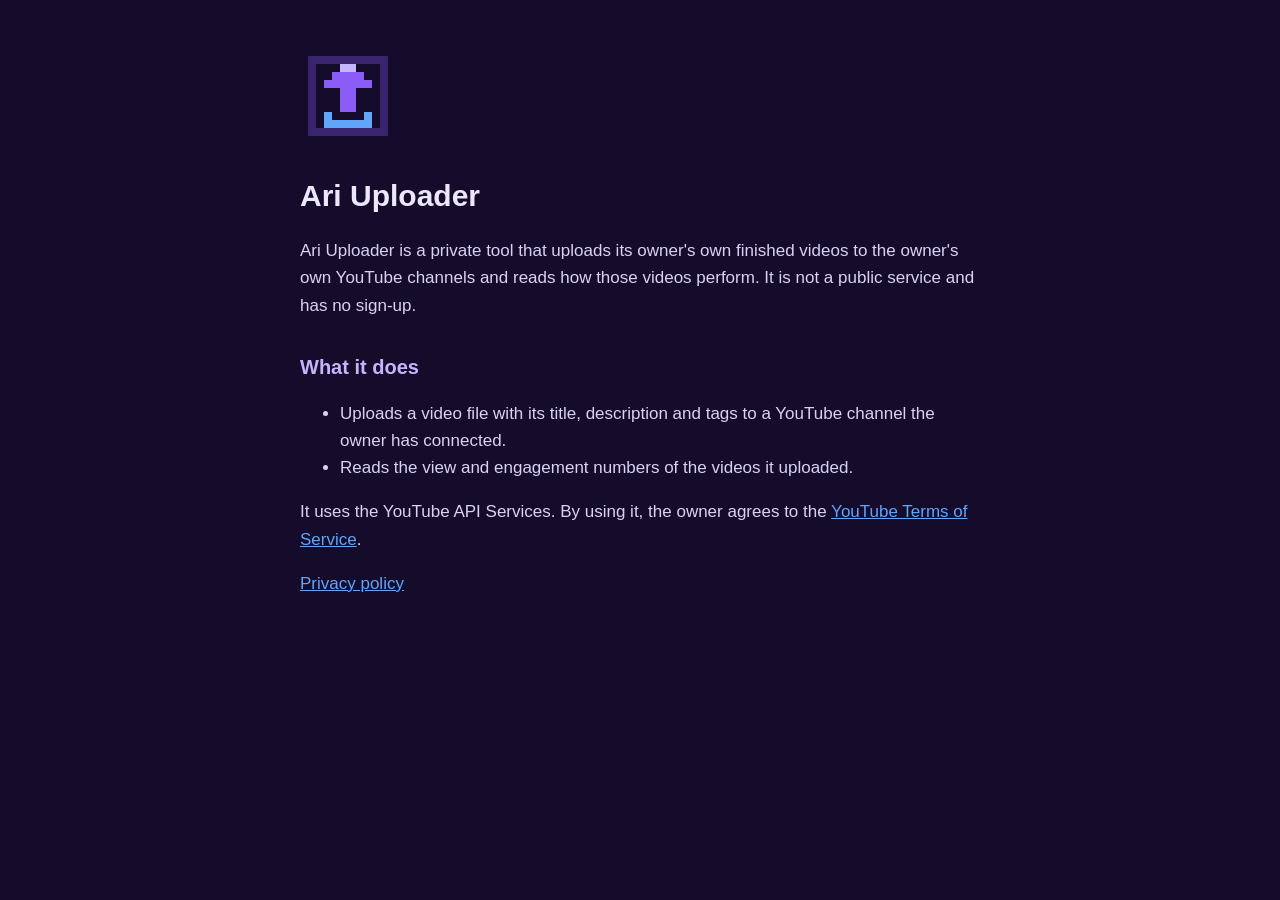
==== index.html @ 23bdb3de "Ari Uploader: home page and privacy policy Co-Authored-By: Claude Fable 5.2 <noreply@anthropic.com>" ====
<!doctype html>
<html lang="en"><head><meta charset="utf-8"><meta name="viewport" content="width=device-width,initial-scale=1">
<title>Ari Uploader</title><link rel="stylesheet" href="style.css"></head>
<body><main>
<img src="logo.png" alt="Ari Uploader logo">
<h1>Ari Uploader</h1>
<p>Ari Uploader is a private tool that uploads its owner's own finished videos to the owner's own YouTube channels and reads how those videos perform. It is not a public service and has no sign-up.</p>
<h2>What it does</h2>
<ul>
<li>Uploads a video file with its title, description and tags to a YouTube channel the owner has connected.</li>
<li>Reads the view and engagement numbers of the videos it uploaded.</li>
</ul>
<p>It uses the YouTube API Services. By using it, the owner agrees to the <a href="https://www.youtube.com/t/terms">YouTube Terms of Service</a>.</p>
<p><a href="privacy.html">Privacy policy</a></p>
</main></body></html>
---- style.css ----
body{margin:0;background:#150c2b;color:#ece7fb;font:17px/1.6 -apple-system,BlinkMacSystemFont,"Segoe UI",Roboto,sans-serif}
main{max-width:680px;margin:0 auto;padding:48px 16px 72px}
img{width:96px;height:96px;image-rendering:pixelated;border-radius:12px}
h1{font-size:30px;margin:20px 0 8px}h2{font-size:20px;margin:32px 0 8px;color:#c4b5fd}
a{color:#60a5fa}p,li{color:#d9d2f3}small{color:#9d93c4}
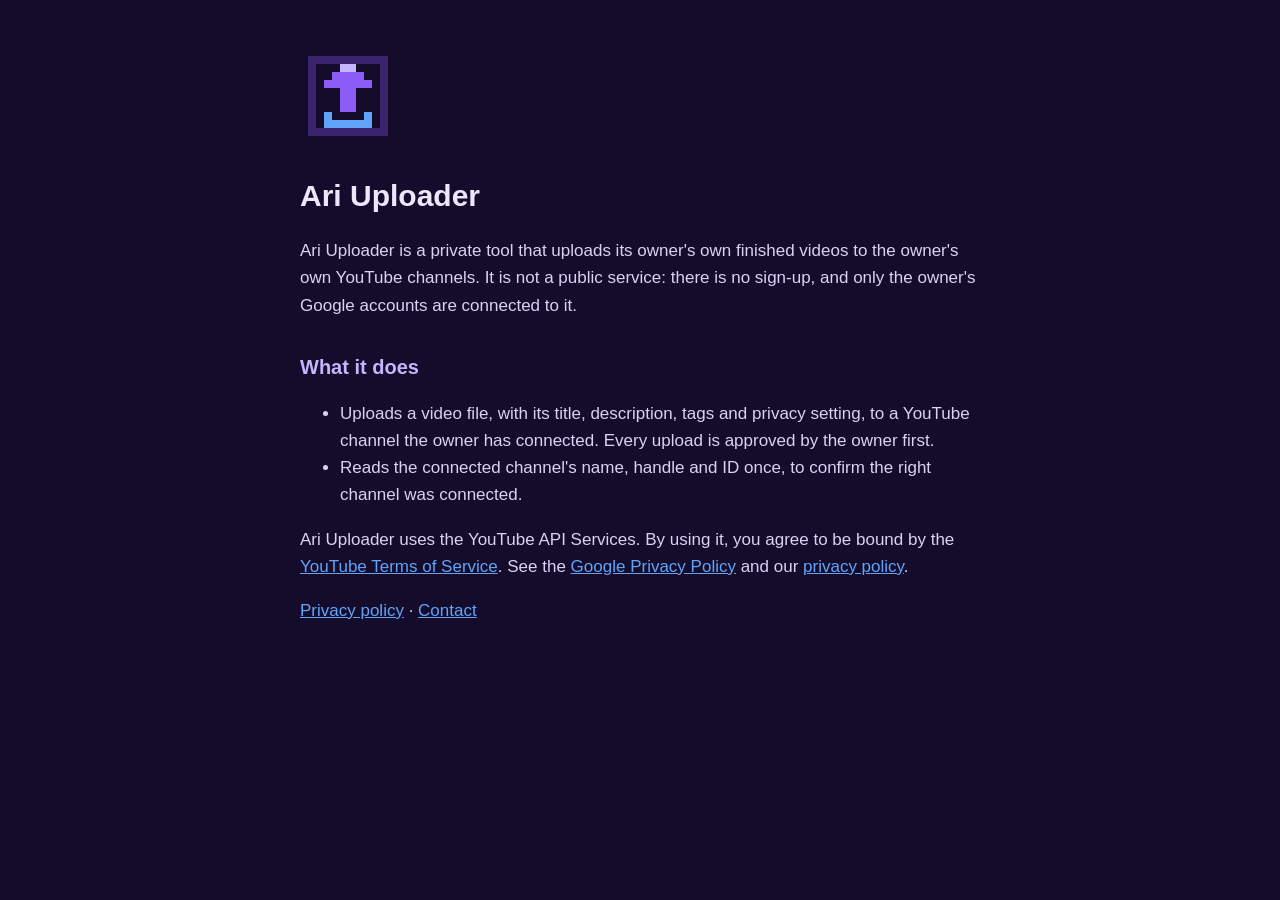
==== commit 0982a691: "Full privacy policy; home page states only what the app does Co-Authored-By: Claude Opus 5.5 <norepl" ====
--- a/index.html
+++ b/index.html
@@ -4,12 +4,12 @@
 <body><main>
 <img src="logo.png" alt="Ari Uploader logo">
 <h1>Ari Uploader</h1>
-<p>Ari Uploader is a private tool that uploads its owner's own finished videos to the owner's own YouTube channels and reads how those videos perform. It is not a public service and has no sign-up.</p>
+<p>Ari Uploader is a private tool that uploads its owner's own finished videos to the owner's own YouTube channels. It is not a public service: there is no sign-up, and only the owner's Google accounts are connected to it.</p>
 <h2>What it does</h2>
 <ul>
-<li>Uploads a video file with its title, description and tags to a YouTube channel the owner has connected.</li>
-<li>Reads the view and engagement numbers of the videos it uploaded.</li>
+<li>Uploads a video file, with its title, description, tags and privacy setting, to a YouTube channel the owner has connected. Every upload is approved by the owner first.</li>
+<li>Reads the connected channel's name, handle and ID once, to confirm the right channel was connected.</li>
 </ul>
-<p>It uses the YouTube API Services. By using it, the owner agrees to the <a href="https://www.youtube.com/t/terms">YouTube Terms of Service</a>.</p>
-<p><a href="privacy.html">Privacy policy</a></p>
+<p>Ari Uploader uses the YouTube API Services. By using it, you agree to be bound by the <a href="https://www.youtube.com/t/terms">YouTube Terms of Service</a>. See the <a href="https://policies.google.com/privacy">Google Privacy Policy</a> and our <a href="privacy.html">privacy policy</a>.</p>
+<p><a href="privacy.html">Privacy policy</a> &middot; <a href="https://github.com/johnramongoedschalk-blip/ari-uploader/issues">Contact</a></p>
 </main></body></html>
--- a/style.css
+++ b/style.css
@@ -3,3 +3,4 @@
 img{width:96px;height:96px;image-rendering:pixelated;border-radius:12px}
 h1{font-size:30px;margin:20px 0 8px}h2{font-size:20px;margin:32px 0 8px;color:#c4b5fd}
 a{color:#60a5fa}p,li{color:#d9d2f3}small{color:#9d93c4}
+code{font-size:15px;color:#c4b5fd}strong{color:#ece7fb}
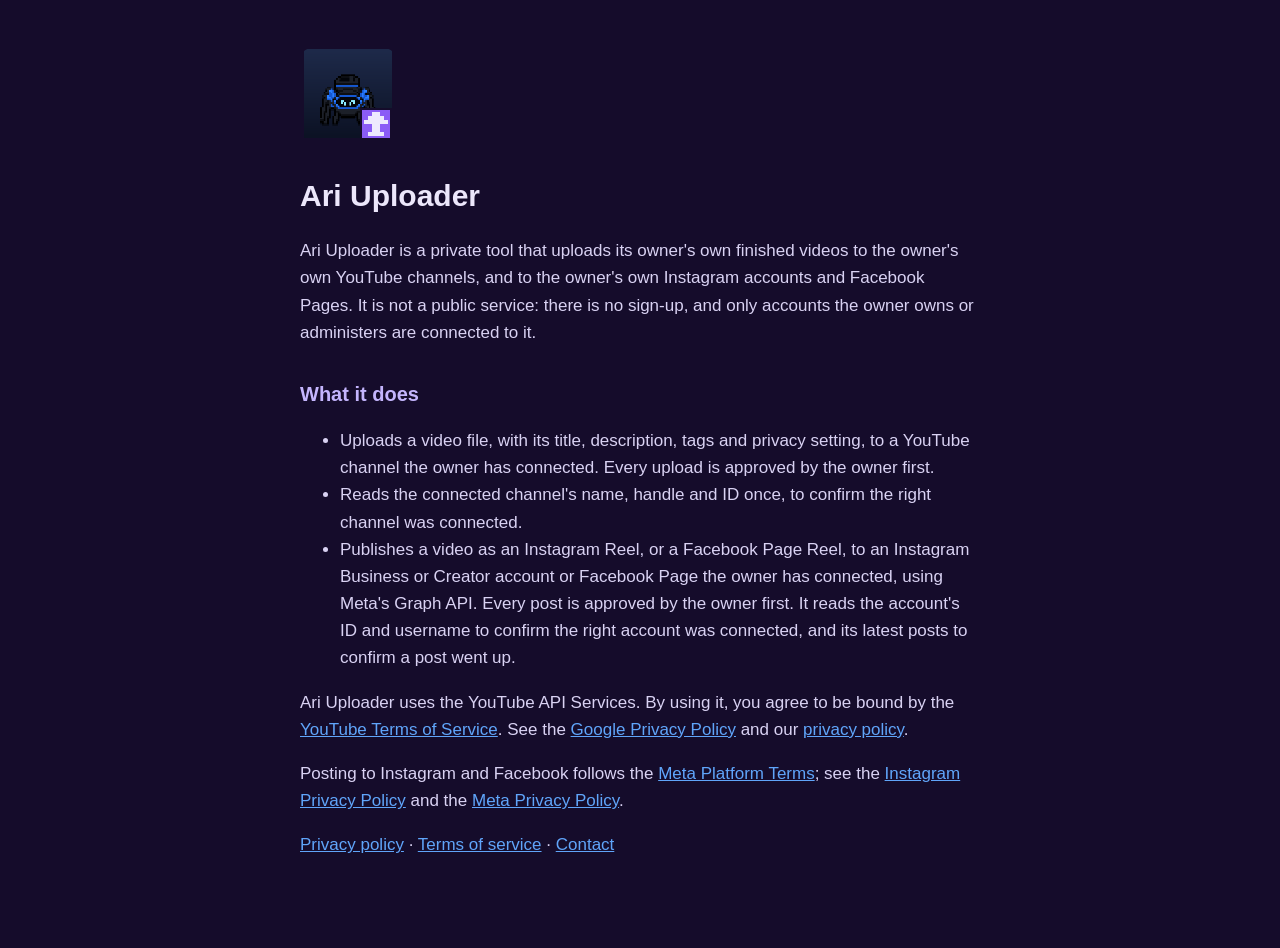
==== commit aff3848d: "Add Instagram and Facebook (Meta Graph API) to the home page and privacy policy; add terms of servic" ====
--- a/index.html
+++ b/index.html
@@ -4,12 +4,14 @@
 <body><main>
 <img src="logo.png" alt="Ari Uploader logo">
 <h1>Ari Uploader</h1>
-<p>Ari Uploader is a private tool that uploads its owner's own finished videos to the owner's own YouTube channels. It is not a public service: there is no sign-up, and only the owner's Google accounts are connected to it.</p>
+<p>Ari Uploader is a private tool that uploads its owner's own finished videos to the owner's own YouTube channels, and to the owner's own Instagram accounts and Facebook Pages. It is not a public service: there is no sign-up, and only accounts the owner owns or administers are connected to it.</p>
 <h2>What it does</h2>
 <ul>
 <li>Uploads a video file, with its title, description, tags and privacy setting, to a YouTube channel the owner has connected. Every upload is approved by the owner first.</li>
 <li>Reads the connected channel's name, handle and ID once, to confirm the right channel was connected.</li>
+<li>Publishes a video as an Instagram Reel, or a Facebook Page Reel, to an Instagram Business or Creator account or Facebook Page the owner has connected, using Meta's Graph API. Every post is approved by the owner first. It reads the account's ID and username to confirm the right account was connected, and its latest posts to confirm a post went up.</li>
 </ul>
 <p>Ari Uploader uses the YouTube API Services. By using it, you agree to be bound by the <a href="https://www.youtube.com/t/terms">YouTube Terms of Service</a>. See the <a href="https://policies.google.com/privacy">Google Privacy Policy</a> and our <a href="privacy.html">privacy policy</a>.</p>
-<p><a href="privacy.html">Privacy policy</a> &middot; <a href="https://github.com/johnramongoedschalk-blip/ari-uploader/issues">Contact</a></p>
+<p>Posting to Instagram and Facebook follows the <a href="https://developers.facebook.com/terms/">Meta Platform Terms</a>; see the <a href="https://privacycenter.instagram.com/policy">Instagram Privacy Policy</a> and the <a href="https://www.facebook.com/privacy/policy/">Meta Privacy Policy</a>.</p>
+<p><a href="privacy.html">Privacy policy</a> &middot; <a href="terms.html">Terms of service</a> &middot; <a href="https://github.com/johnramongoedschalk-blip/ari-uploader/issues">Contact</a></p>
 </main></body></html>
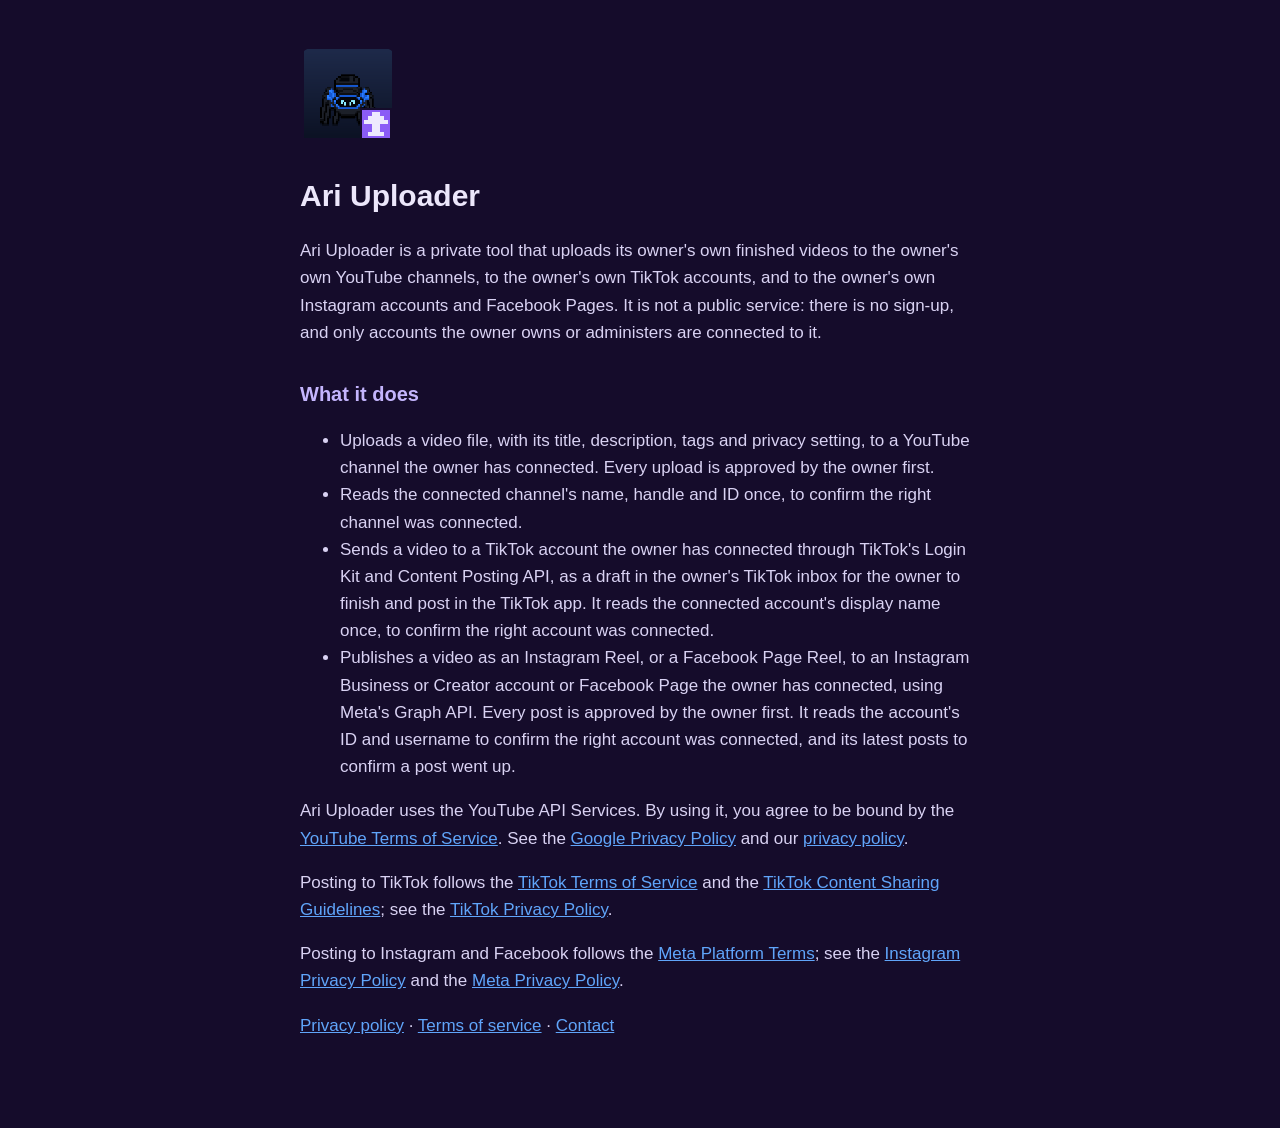
==== commit 64f37df9: "Add TikTok (Login Kit + Content Posting API) to the home page, privacy policy and terms Co-Authored-" ====
--- a/index.html
+++ b/index.html
@@ -4,14 +4,16 @@
 <body><main>
 <img src="logo.png" alt="Ari Uploader logo">
 <h1>Ari Uploader</h1>
-<p>Ari Uploader is a private tool that uploads its owner's own finished videos to the owner's own YouTube channels, and to the owner's own Instagram accounts and Facebook Pages. It is not a public service: there is no sign-up, and only accounts the owner owns or administers are connected to it.</p>
+<p>Ari Uploader is a private tool that uploads its owner's own finished videos to the owner's own YouTube channels, to the owner's own TikTok accounts, and to the owner's own Instagram accounts and Facebook Pages. It is not a public service: there is no sign-up, and only accounts the owner owns or administers are connected to it.</p>
 <h2>What it does</h2>
 <ul>
 <li>Uploads a video file, with its title, description, tags and privacy setting, to a YouTube channel the owner has connected. Every upload is approved by the owner first.</li>
 <li>Reads the connected channel's name, handle and ID once, to confirm the right channel was connected.</li>
+<li>Sends a video to a TikTok account the owner has connected through TikTok's Login Kit and Content Posting API, as a draft in the owner's TikTok inbox for the owner to finish and post in the TikTok app. It reads the connected account's display name once, to confirm the right account was connected.</li>
 <li>Publishes a video as an Instagram Reel, or a Facebook Page Reel, to an Instagram Business or Creator account or Facebook Page the owner has connected, using Meta's Graph API. Every post is approved by the owner first. It reads the account's ID and username to confirm the right account was connected, and its latest posts to confirm a post went up.</li>
 </ul>
 <p>Ari Uploader uses the YouTube API Services. By using it, you agree to be bound by the <a href="https://www.youtube.com/t/terms">YouTube Terms of Service</a>. See the <a href="https://policies.google.com/privacy">Google Privacy Policy</a> and our <a href="privacy.html">privacy policy</a>.</p>
+<p>Posting to TikTok follows the <a href="https://www.tiktok.com/legal/page/global/terms-of-service/en">TikTok Terms of Service</a> and the <a href="https://developers.tiktok.com/doc/content-sharing-guidelines">TikTok Content Sharing Guidelines</a>; see the <a href="https://www.tiktok.com/legal/page/row/privacy-policy/en">TikTok Privacy Policy</a>.</p>
 <p>Posting to Instagram and Facebook follows the <a href="https://developers.facebook.com/terms/">Meta Platform Terms</a>; see the <a href="https://privacycenter.instagram.com/policy">Instagram Privacy Policy</a> and the <a href="https://www.facebook.com/privacy/policy/">Meta Privacy Policy</a>.</p>
 <p><a href="privacy.html">Privacy policy</a> &middot; <a href="terms.html">Terms of service</a> &middot; <a href="https://github.com/johnramongoedschalk-blip/ari-uploader/issues">Contact</a></p>
 </main></body></html>
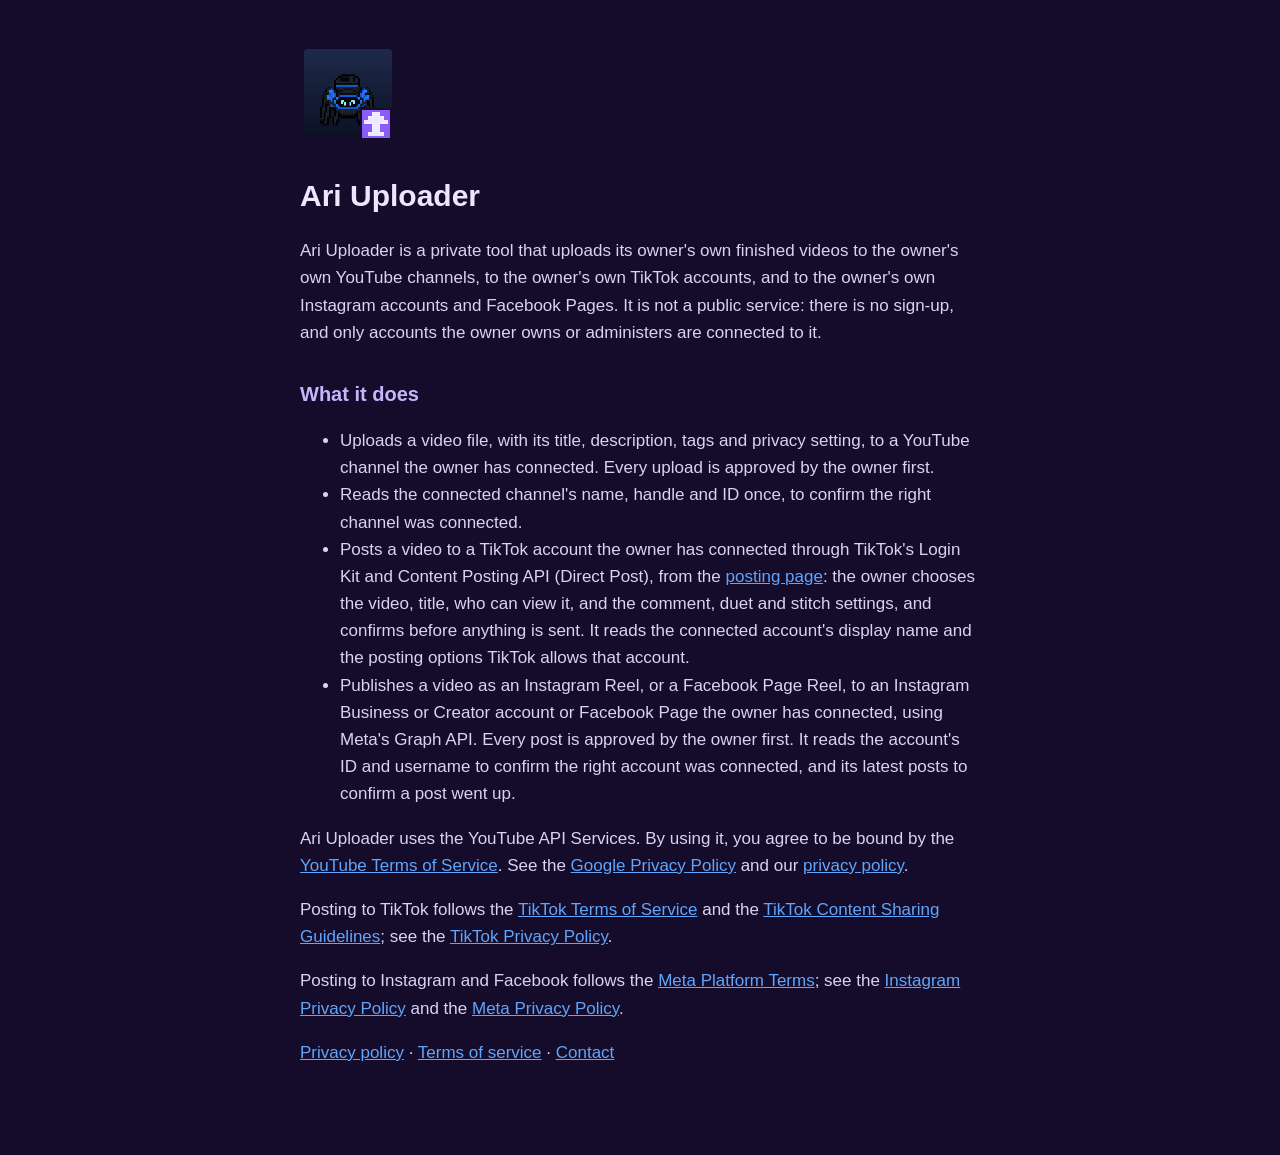
==== commit 22dfe39f: "Add the TikTok posting page (Direct Post); privacy policy lists video.publish; index describes Direc" ====
--- a/index.html
+++ b/index.html
@@ -9,7 +9,7 @@
 <ul>
 <li>Uploads a video file, with its title, description, tags and privacy setting, to a YouTube channel the owner has connected. Every upload is approved by the owner first.</li>
 <li>Reads the connected channel's name, handle and ID once, to confirm the right channel was connected.</li>
-<li>Sends a video to a TikTok account the owner has connected through TikTok's Login Kit and Content Posting API, as a draft in the owner's TikTok inbox for the owner to finish and post in the TikTok app. It reads the connected account's display name once, to confirm the right account was connected.</li>
+<li>Posts a video to a TikTok account the owner has connected through TikTok's Login Kit and Content Posting API (Direct Post), from the <a href="post.html">posting page</a>: the owner chooses the video, title, who can view it, and the comment, duet and stitch settings, and confirms before anything is sent. It reads the connected account's display name and the posting options TikTok allows that account.</li>
 <li>Publishes a video as an Instagram Reel, or a Facebook Page Reel, to an Instagram Business or Creator account or Facebook Page the owner has connected, using Meta's Graph API. Every post is approved by the owner first. It reads the account's ID and username to confirm the right account was connected, and its latest posts to confirm a post went up.</li>
 </ul>
 <p>Ari Uploader uses the YouTube API Services. By using it, you agree to be bound by the <a href="https://www.youtube.com/t/terms">YouTube Terms of Service</a>. See the <a href="https://policies.google.com/privacy">Google Privacy Policy</a> and our <a href="privacy.html">privacy policy</a>.</p>
